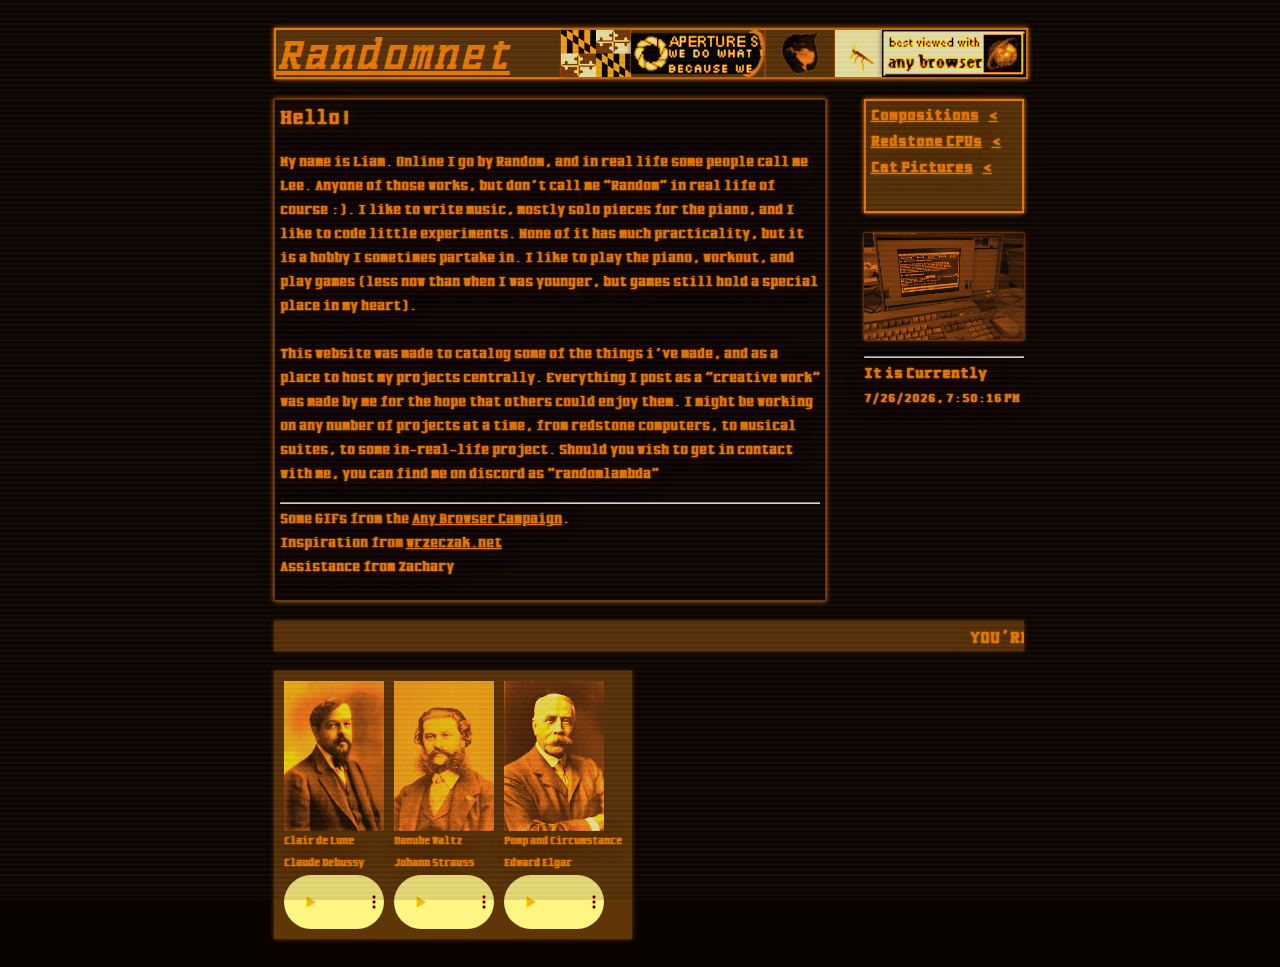
==== index.html @ 91ebd428 "deleted maryland worship box" ====
<!DOCTYPE html>
<html lang="en">
<!-- Bhanschrift Supremacy-->
<head>
    <meta charset="UTF-8">
    <title>Randomnet</title>
    <link rel="stylesheet" href="styles.css">
    <script src="script.js"></script>
</head>
<body onload="updateDateTime()">
    <div class="crt"></div>


    <div class="flexbox">
        <!--Title-->
        <div id="title">
            
            <a href="index.html" id="textglow" onpointerenter="playAudio('sounds/home_sound_effect.mp3', 1)">Randomnet</a>


            <div class="imagebar">
                <img src="images/Flag_of_Maryland.svg.png" height="47px">
                <img src="images/misc-aperture1.png" height="47px">
                <img src="images/maxwell-cat.gif" height="47px">
                <img src="images/cockroach.gif" height="47px">
                <img src="images/abglobe.gif" height="47px">
            </div>
            
        </div>

        <div class="textglow">
        <div class="centerflexbox">

            <div class="centergrouping">
                <h2 class="nomargin">Hello!</h2>
                <p>My name is <b>Liam</b>. Online I go by Random, and in real life some people call me Lee. Anyone of those works, but don't call me "Random" in real life of course :). I like to write music, mostly solo pieces for the piano, and I like to code little experiments. None of it has much practicality, but it is a hobby I sometimes partake in. I like to play the piano, workout, and play games (less now than when I was younger, but games still hold a special place in my heart).<br><br>This website was made to catalog some of the things i've made, and as a place to host my projects centrally. Everything I post as a "creative work" was made by me for the hope that others could enjoy them. I might be working on any number of projects at a time, from redstone computers, to musical suites, to some in-real-life project. Should you wish to get in contact with me, you can find me on discord as <b>"randomlambda"</b><hr>Some GIFs from the <a href="https://www.anybrowser.org/campaign/">Any Browser Campaign</a>.<br>Inspiration from <a href="https://wrzeczak.net/index.html">wrzeczak.net</a><br>Assistance from Zachary</p>
            </div>
            <!-- Navigation Panel -->
            <div id="rightbar">
                <div id="highlightedrightbar">
                    <a href="music.html" class="projectgroup">
                        <span class="links" onpointerenter="playAudio('sounds/home_sound_effect.mp3')">Compositions</span>
                    </a>
                    <br>
                    <a href="redstone_computers.html" class="projectgroup" >
                        <span class="links" onpointerenter="playAudio('sounds/home_sound_effect.mp3')">Redstone CPUs</span>
                    </a>
                    <br>
                    <a href="cats.html" class="projectgroup">
                        <span class="links" onpointerenter="playAudio('sounds/home_sound_effect.mp3')">Cat Pictures</span>
                    </a>
                </div>
                <img src="images/gasplasma.jpg" width="100%" style="max-height: 176px;">

                <hr>

                <h3 class="nomargin">It is Currently</h3>
                <span id="datetime"></span>

            </div>
            <!-- Navigation Panel -->

        </div>

        <div class="splash-text-container">
            <marquee class="splash-text">
                YOU'RE ON "OF-RANDOM.NET" ENJOY YOUR STAY.
            </marquee>
        </div>
        
            <div class="centerflexbox">
                <div class="music_box-container">
                    <div class="music_profile">
                        <div class="music_box">
                            <img src="images/Debussy.jpg">
                        </div>
                        <p>Clair de Lune</p>
                        <p>Claude Debussy</p>
                        <audio controls class="music_box_audio">
                            <source src="music/Clair De Lune - Debussy 8-Bit Classical.mp3" type="audio/mpeg">
                        </audio>

                    </div>

                    <div class="music_profile">
                        <div class="music_box">
                            <img src="images/Strauss.jpg">
                        </div>
                        <p>Danube Waltz</p>
                        <p>Johann Strauss</p>
                        <audio controls class="music_box_audio">
                            <source src="music/The Blue Danube8 Bit CoverStrauss - BiTiDuck.mp3" type="audio/mpeg">
                        </audio>

                    </div>

                    <div class="music_profile">
                        <div class="music_box">
                            <img src="images/Edward_Elgar.webp">
                        </div>
                        <p>Pomp and Circumstance</p>
                        <p>Edward Elgar</p> 
                        <audio controls class="music_box_audio">
                            <source src="music/Raxlen Slice - Pomp and Circumstance (8 Bit Chiptune Graduation).mp3" type="audio/mpeg">
                        </audio>

                    </div>

                </div>

                
            
            </div>

        </div>
    
    </div>

    </body>

</html>
---- styles.css ----
:root {
    --darkest-color: #000000; 
    
    --bg-color: #0a0400; 
    --lightbg-color: #5e3608; 
    --txt-color: #ff8800; 
    --color-shift: -15deg;

    /* --bg-color: #00040a;  */
    /* --lightbg-color: #0c5391;  */
    /* --txt-color: #0088ff;  */
    /* --color-shift: 165deg; */

    /* --color-shift Used to color correct images */
}

@font-face {
    font-family: ELVOLCAN;
    src: url(EL_VOLCAN_black_mecana.ttf);
}

body {
    font-family: ELVOLCAN;
    font-weight: lighter;
    background-color: var(--bg-color);
    color: var(--txt-color);
    height: 100%;
    width: 96%;
    margin: 0, auto;
}

.flexbox {
    display: flex;
    flex-direction: column;
    width: 60%;
    padding: 20px;
    margin-left: 20%;
    
    min-width: 750px;

    transition: 500ms;
}

@media only screen and (max-width:1020px) {
    .flexbox {
        margin-left: 0;
        transition: 500ms;
        width: 96%;
        min-width: 556px;
    }
}

@media only screen and (max-width:800px) {
    .imagebar {
        visibility: hidden
    }
    .centerflexbox {
        width: 100%;
        flex-direction: column;
    }
    .centergrouping {
        width: 100%;
        justify-content: center;
    }
    .maryland_display {
        max-width: 100%;
        margin-left: 10px;
    }
}

@media (any-pointer: coarse) {

}

#title {
    font-size: 2.5em;
    font-weight: bold;
    height: 47px;
    width: 100%;
    background-color: var(--lightbg-color);
    border-style: solid;
    border-width: 2px;
    font-style: italic;

    box-shadow: 0 0 1px var(--txt-color), 0 0 5px var(--txt-color);

}

#title a:hover{
    transition: 150ms;
    transition-timing-function: steps(2);
}

.title a {
    transition: 100ms;
    transition-timing-function: steps(2);
}

.imagebar {
    height: 47px;
    float: right;
    display: flex;
    background-color: var(--lightbg-color);
}

.centerflexbox {
    display: flex;
    width: 100%;
}

.centergrouping {
    margin-top: 20px;
    padding: 5px;
    font-size: 0.8em;
    border-style: solid;
    border-color: var(--lightbg-color);
    background-color: var(--bg-color);
    border-width: 1px;
    width: 75%;

    box-shadow: 0 0 1px var(--txt-color), 0 0 5px var(--txt-color);
}

#rightbar {
    margin-top: 20px;
    font-size: 0.75em;
    margin-left: 5%;
    width: 20%;
    height: fit-content;

    min-width: 160px;
}

#highlightedrightbar {
    background-color: var(--lightbg-color);
    border-width: 2px;
    border-style: solid;
    border-color: var(--txt-color);
    box-shadow: 0 0 1px var(--txt-color), 0 0 5px var(--txt-color);
    padding: 5px;

    min-height: 100px;
    margin-bottom: 20px;
}

.links::after {
    content: "<";
    padding-left: 10px;
    transition: 100ms;
    transition-timing-function: steps(2);
}

.links:hover::after {
    content: "<";
    padding-left: 0px;
    transition: 100ms;
    transition-timing-function: steps(2);
}

.projectgroup {
    font-size: 1.2em;
    font-weight: bold;
}

.nomargin {
    margin: 0px;
}

a {
    color: var(--txt-color);
}

a:hover {
    color: white;
    text-shadow: 0 0 1px white, 0 0 2px white, 0 0 20px white;
}

hr {
    color: var(--lightbg-color);
}

.textglow {
    text-shadow: 0 0 1px var(--txt-color), 0 0 2px var(--txt-color), 0 0 20px var(--lightbg-color);
}

.musicflexbox {
    width: 99%;
    font-size: 0.8em;
    padding:5px;
    display: flex;
    flex-direction: row;

}

.infotags {
    padding: 0;
    margin: 0;
    width: 30%;
    max-width: 250px;
}

.infotags i:hover {
    color: white;
    text-shadow: 0 0 1px white, 0 0 2px white, 0 0 20px white;
}

.infotags audio {
    max-width: 200px;
    color: var(--txt-color);
    filter: grayscale(100%) sepia(1) saturate(5) hue-rotate(var(--color-shift));
}

div.imagescroll {
    background-color: var(--lightbg-color);
    overflow: auto;
    white-space: nowrap;
    padding: 0px;
    margin-right: 2px;
    margin-left: 5px;
}

div.imagescroll img {
    filter: unset;
    image-rendering: auto;
    padding: 0px;
}

.catpictures {
    background-color: var(--lightbg-color);
    height: 100%;
    width: 100%;

    display: flex;
    justify-content: center;
    align-items: center;

}


.catpictures img {
    max-height: 170px;
    margin: 2px;
    padding: 0;
    box-shadow: none;
    z-index: 0;
    overflow: auto;

}

.catpictures img:hover {
    position: relative;
    transition: 300ms;
    transform: scale(2);
    transition-timing-function: steps(3);
    z-index: 1;
    box-shadow: 0 0 1px var(--txt-color), 0 0 2px var(--txt-color), 0 0 20px var(--lightbg-color);
    filter: unset;
}

.compositionborder {
    margin-top: 20px;
    background-color: var(--bg-color);
    border-width: 1px;
    border-color: var(--lightbg-color);
    border-style: solid;

    box-shadow: 0 0 1px var(--txt-color), 0 0 5px var(--txt-color);
}

img {
    image-rendering: pixelated, optimizeSpeed;
    filter: grayscale(100%) sepia(1) saturate(5) hue-rotate(var(--color-shift));
    box-shadow: 0 0 1px var(--txt-color), 0 0 5px var(--lightbg-color);
}

.music_box-container {
    margin-top: 20px;
    margin-left: 0;

    display: flex;
    flex-direction: row;
    justify-content: center;

    width: fit-content;
    height: 250;
    /* max-width: 340px; */

    box-shadow: 0 0 1px var(--lightbg-color), 0 0 5px var(--lightbg-color);
    background-color: var(--lightbg-color);
    padding: 5px;
}

.music_profile {
    display: flex;
    flex-direction: column;
    margin: 5px;
    width: fit-content;
}

.music_profile p {
    padding: 0;
    margin: 0;
    margin-top: 3px;
    width: fit-content;
    
    font-size: 0.6em;
    word-break: break-all;
    /* white-space: normal; */
}

.music_box {
    height: 150px;
    width: 100px;
    margin: 0px;
    background-color: var(--bg-color);
    color: var(--bg-color);
}

.music_box img {
    width: 100%;
    height: 100%;
    margin: 0;
    padding: 0;

    box-shadow: none;
}

.music_box_audio {
    max-width: 100px;
    margin: 0;
    padding: 0;
    size: 50%;

    filter: grayscale(100%) sepia(1) saturate(5) hue-rotate(var(--color-shift));
    float:bottom;
}

.splash-text-container {
    background-color: var(--lightbg-color);
    margin-top: 20px;
    width: 100%;
    height: fit-content;
    max-height: 30px;
    box-shadow: 0 0 1px var(--lightbg-color), 0 0 5px var(--lightbg-color);
}

.splash-text {
    width: 100%;
    margin-top:6px;
    padding:0;
}

.crt {
    position: fixed;
    top:0;
    left: 0;

    background-image: url(images/scanline.png);

    z-index: 100;
    width: 100%;
    height: 100%;
    background-size: 0.3vw, 0.1vh;


    opacity: 0.15;

    pointer-events: none;
    
}
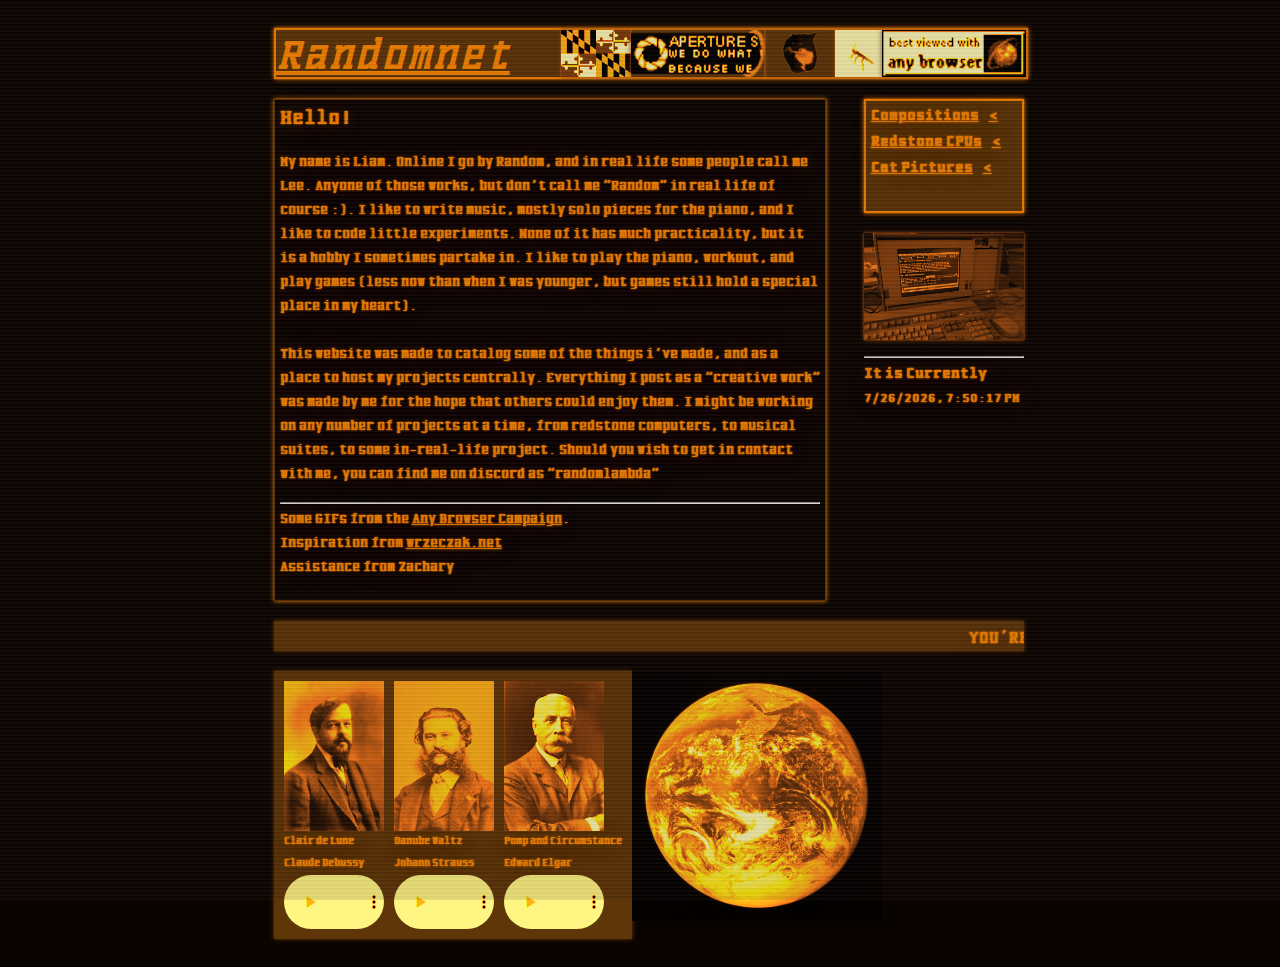
==== commit 1a432073: "Added Earth, Fixed Scanline Issue, Improved Mobile View" ====
--- a/index.html
+++ b/index.html
@@ -108,7 +108,7 @@
 
                 </div>
 
-                
+                <img src="images/earth.jpg" class="earth_image">
             
             </div>
 
--- a/styles.css
+++ b/styles.css
@@ -41,32 +41,14 @@
     transition: 500ms;
 }
 
-@media only screen and (max-width:1020px) {
+/* @media only screen and (max-width:1020px) {
     .flexbox {
         margin-left: 0;
         transition: 500ms;
         width: 96%;
-        min-width: 556px;
-    }
-}
-
-@media only screen and (max-width:800px) {
-    .imagebar {
-        visibility: hidden
-    }
-    .centerflexbox {
-        width: 100%;
-        flex-direction: column;
-    }
-    .centergrouping {
-        width: 100%;
-        justify-content: center;
-    }
-    .maryland_display {
-        max-width: 100%;
-        margin-left: 10px;
-    }
-}
+        min-width: 500px;
+    }
+} */
 
 @media (any-pointer: coarse) {
 
@@ -360,7 +342,7 @@
     z-index: 100;
     width: 100%;
     height: 100%;
-    background-size: 0.3vw, 0.1vh;
+    /* background-size: 0.3vw, 0.1vh; */
 
 
     opacity: 0.15;
@@ -368,3 +350,46 @@
     pointer-events: none;
     
 }
+
+.earth_image {
+    width: 250px; 
+    height: 250px; 
+    margin-top: 20px;
+    box-shadow: unset;
+}
+
+@media only screen and (max-width:1005px) {
+    .flexbox {
+        margin-left: 0;
+        min-width: unset;
+        width: 96%;
+    }
+    .imagebar {
+        visibility: hidden
+    }
+    .centerflexbox {
+        width: 100%;
+        flex-direction: column;
+    }
+    .centergrouping {
+        width: 100%;
+        justify-content: center;
+    }
+    #rightbar {
+        margin-top: 20px;
+        font-size: 0.75em;
+        margin-left: unset;
+        width: 100%;
+        height: fit-content;
+    
+        min-width: 160px;
+    }
+    .music_box-container {
+        width: 100%;
+    }
+    .earth_image {
+        align-self: center;
+        width: 70%;
+        height: auto;
+    }
+}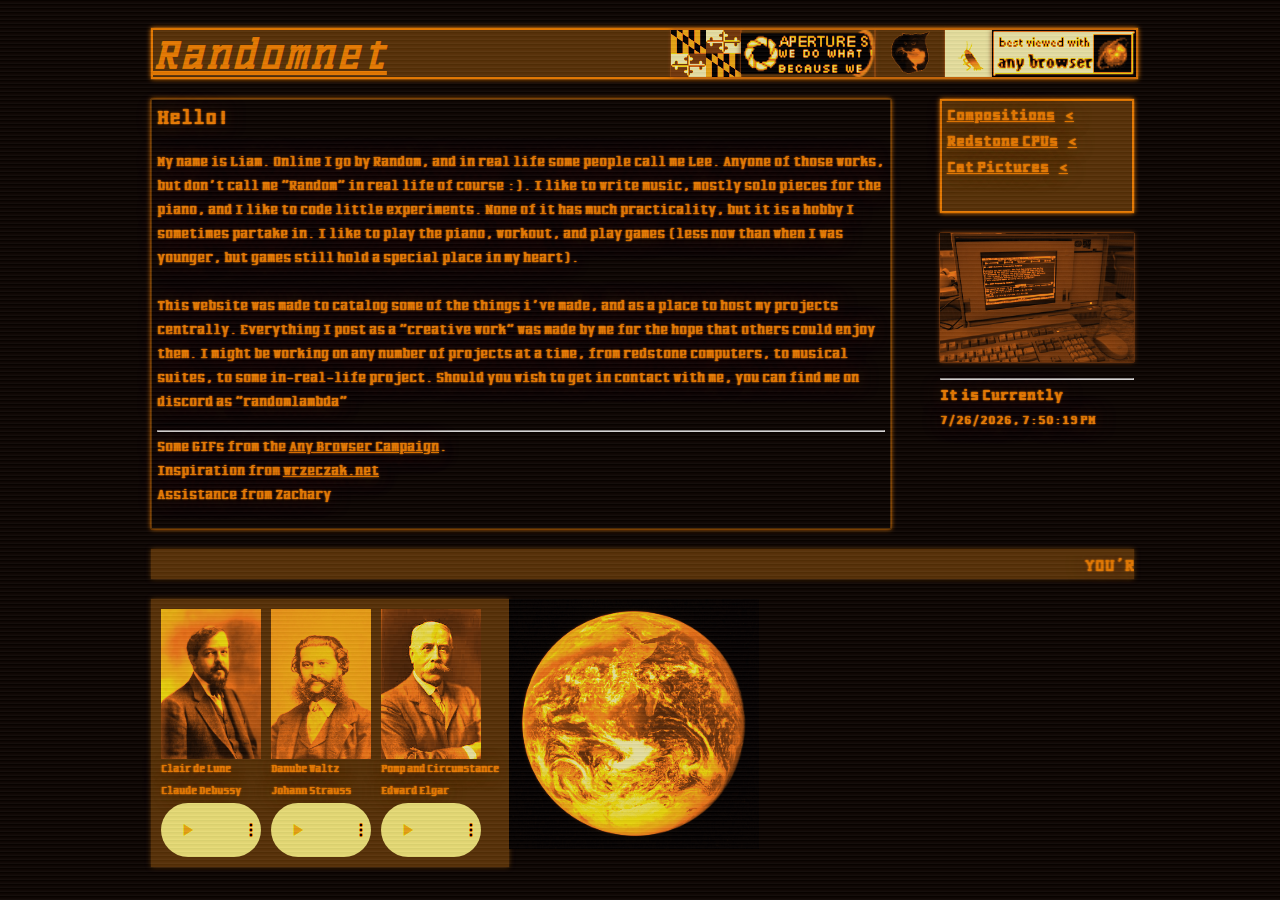
==== commit 0944738c: "Improved mobile view and increased general width of content" ====
--- a/index.html
+++ b/index.html
@@ -19,11 +19,11 @@
 
 
             <div class="imagebar">
-                <img src="images/Flag_of_Maryland.svg.png" height="47px">
-                <img src="images/misc-aperture1.png" height="47px">
-                <img src="images/maxwell-cat.gif" height="47px">
-                <img src="images/cockroach.gif" height="47px">
-                <img src="images/abglobe.gif" height="47px">
+                <img src="images/Flag_of_Maryland.svg.png" height="47px" alt="MD flag">
+                <img src="images/misc-aperture1.png" height="47px" alt="We do what we must">
+                <img src="images/maxwell-cat.gif" height="47px" alt="spinning cat">
+                <img src="images/cockroach.gif" height="47px" alt="La Cucaracha!">
+                <img src="images/abglobe.gif" height="47px" alt="Best viewed with any browser">
             </div>
             
         </div>
@@ -50,7 +50,7 @@
                         <span class="links" onpointerenter="playAudio('sounds/home_sound_effect.mp3')">Cat Pictures</span>
                     </a>
                 </div>
-                <img src="images/gasplasma.jpg" width="100%" style="max-height: 176px;">
+                <img src="images/gasplasma.jpg" width="100%" style="max-height: 176px;" alt="Gas plasma screen">
 
                 <hr>
 
@@ -72,7 +72,7 @@
                 <div class="music_box-container">
                     <div class="music_profile">
                         <div class="music_box">
-                            <img src="images/Debussy.jpg">
+                            <img src="images/Debussy.jpg" alt="Debussy">
                         </div>
                         <p>Clair de Lune</p>
                         <p>Claude Debussy</p>
@@ -84,7 +84,7 @@
 
                     <div class="music_profile">
                         <div class="music_box">
-                            <img src="images/Strauss.jpg">
+                            <img src="images/Strauss.jpg" alt="Strauss">
                         </div>
                         <p>Danube Waltz</p>
                         <p>Johann Strauss</p>
@@ -96,7 +96,7 @@
 
                     <div class="music_profile">
                         <div class="music_box">
-                            <img src="images/Edward_Elgar.webp">
+                            <img src="images/Edward_Elgar.webp" alt="Edward Elgar">
                         </div>
                         <p>Pomp and Circumstance</p>
                         <p>Edward Elgar</p> 
@@ -108,7 +108,7 @@
 
                 </div>
 
-                <img src="images/earth.jpg" class="earth_image">
+                <img src="images/earth.jpg" class="earth_image" alt="We only have one.">
             
             </div>
 
--- a/styles.css
+++ b/styles.css
@@ -32,11 +32,11 @@
 .flexbox {
     display: flex;
     flex-direction: column;
-    width: 60%;
+    width: 80%;
     padding: 20px;
-    margin-left: 20%;
-    
-    min-width: 750px;
+    margin-left: 10%;
+    
+    /* min-width: 750px; */
 
     transition: 500ms;
 }
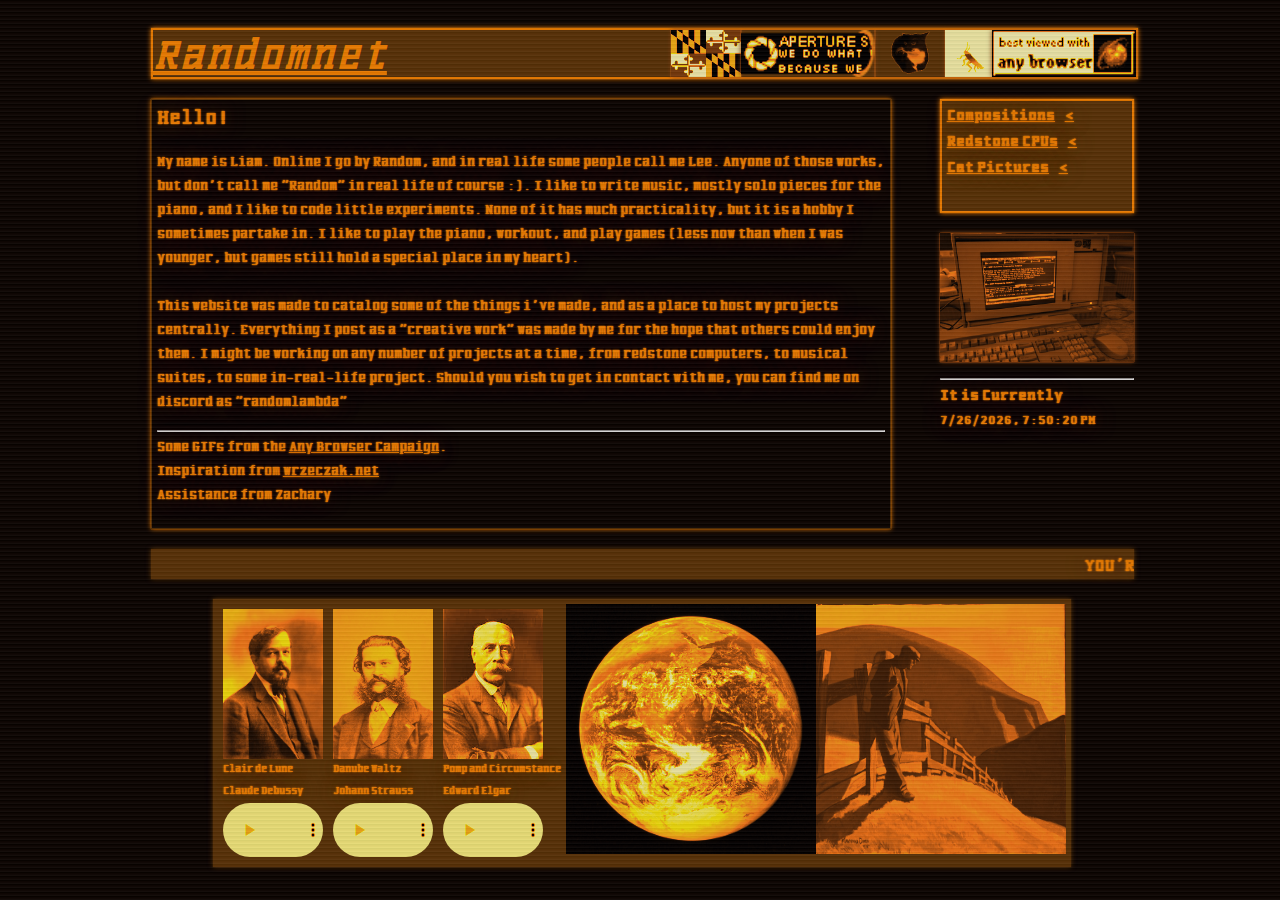
==== commit 5c813fbd: "Added "No place to go", changed music box centering, improved HTML structure" ====
--- a/index.html
+++ b/index.html
@@ -68,52 +68,54 @@
             </marquee>
         </div>
         
-            <div class="centerflexbox">
+        <div class="centerflexbox">
+            <div class="center">
                 <div class="music_box-container">
                     <div class="music_profile">
                         <div class="music_box">
                             <img src="images/Debussy.jpg" alt="Debussy">
                         </div>
+
                         <p>Clair de Lune</p>
                         <p>Claude Debussy</p>
+
                         <audio controls class="music_box_audio">
                             <source src="music/Clair De Lune - Debussy 8-Bit Classical.mp3" type="audio/mpeg">
                         </audio>
-
                     </div>
 
                     <div class="music_profile">
                         <div class="music_box">
                             <img src="images/Strauss.jpg" alt="Strauss">
                         </div>
+
                         <p>Danube Waltz</p>
                         <p>Johann Strauss</p>
+
                         <audio controls class="music_box_audio">
                             <source src="music/The Blue Danube8 Bit CoverStrauss - BiTiDuck.mp3" type="audio/mpeg">
                         </audio>
-
                     </div>
 
                     <div class="music_profile">
                         <div class="music_box">
                             <img src="images/Edward_Elgar.webp" alt="Edward Elgar">
                         </div>
+
                         <p>Pomp and Circumstance</p>
                         <p>Edward Elgar</p> 
+
                         <audio controls class="music_box_audio">
                             <source src="music/Raxlen Slice - Pomp and Circumstance (8 Bit Chiptune Graduation).mp3" type="audio/mpeg">
                         </audio>
-
                     </div>
 
+                    <img src="images/earth.jpg" class="earth_image" alt="We only have one.">
+                    <img src="images/No place to Go.jpg" class="earth_image">
+                    </div>
                 </div>
-
-                <img src="images/earth.jpg" class="earth_image" alt="We only have one.">
-            
             </div>
-
         </div>
-    
     </div>
 
     </body>
--- a/styles.css
+++ b/styles.css
@@ -264,6 +264,7 @@
     justify-content: center;
 
     width: fit-content;
+    max-width: 100%;
     height: 250;
     /* max-width: 340px; */
 
@@ -354,8 +355,16 @@
 .earth_image {
     width: 250px; 
     height: 250px; 
-    margin-top: 20px;
     box-shadow: unset;
+
+    overflow: scroll;
+}
+
+.center {
+    width: 100%;
+    display: flex;
+    justify-content: center;
+    align-items: center;
 }
 
 @media only screen and (max-width:1005px) {
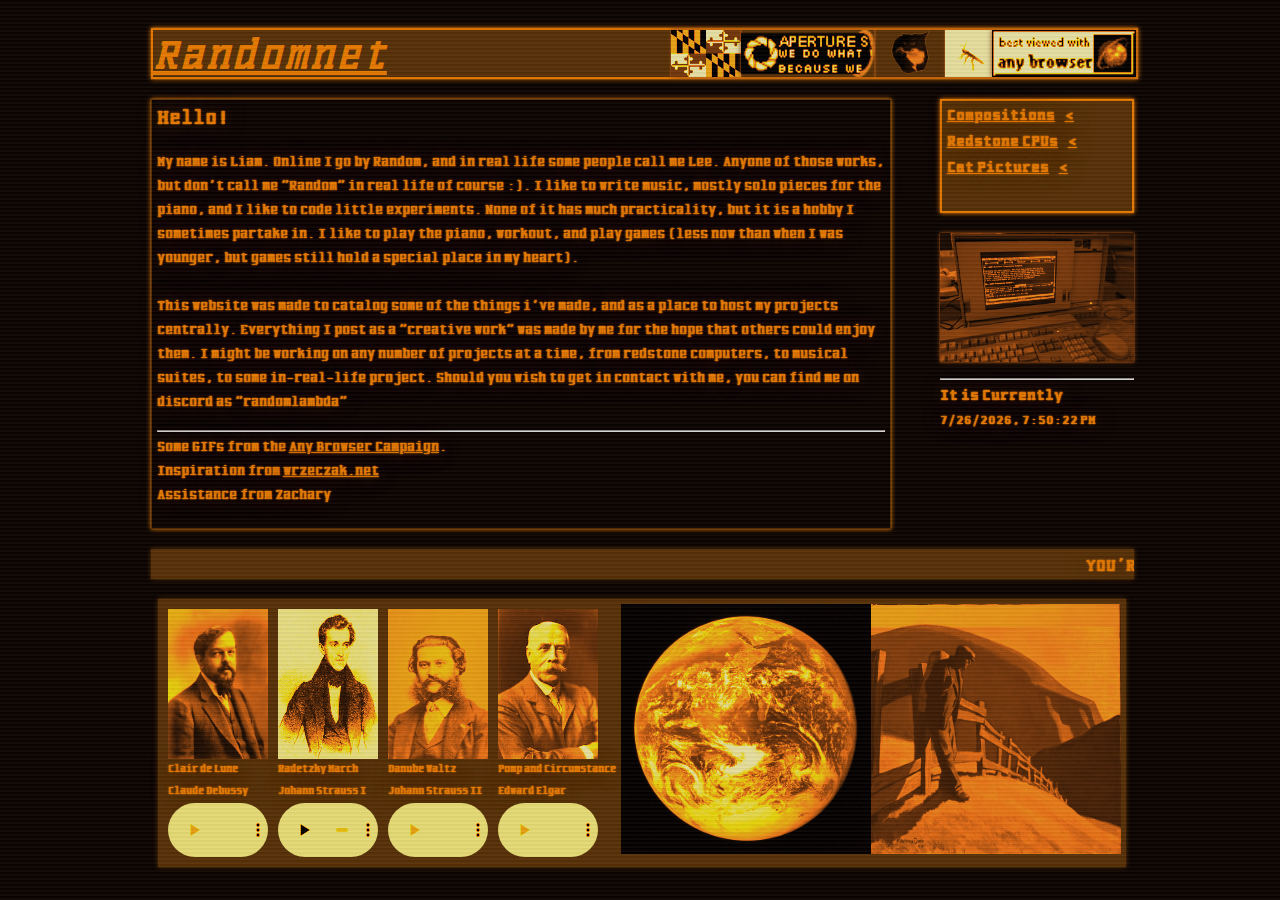
==== commit 58100b51: "Added Radetzky March" ====
--- a/index.html
+++ b/index.html
@@ -86,11 +86,24 @@
 
                     <div class="music_profile">
                         <div class="music_box">
-                            <img src="images/Strauss.jpg" alt="Strauss">
+                            <img src="images/Strauss I.jpg" alt="Strauss I">
+                        </div>
+
+                        <p>Radetzky March</p>
+                        <p>Johann Strauss I</p>
+
+                        <audio controls class="music_box_audio">
+                            <source src="music/Radetzky March8 Bit CoverStrauss - BiTiDuck.mp3" type="audio/mpeg">
+                        </audio>
+                    </div>
+
+                    <div class="music_profile">
+                        <div class="music_box">
+                            <img src="images/Strauss.jpg" alt="Strauss II">
                         </div>
 
                         <p>Danube Waltz</p>
-                        <p>Johann Strauss</p>
+                        <p>Johann Strauss II</p>
 
                         <audio controls class="music_box_audio">
                             <source src="music/The Blue Danube8 Bit CoverStrauss - BiTiDuck.mp3" type="audio/mpeg">
--- a/styles.css
+++ b/styles.css
@@ -41,19 +41,6 @@
     transition: 500ms;
 }
 
-/* @media only screen and (max-width:1020px) {
-    .flexbox {
-        margin-left: 0;
-        transition: 500ms;
-        width: 96%;
-        min-width: 500px;
-    }
-} */
-
-@media (any-pointer: coarse) {
-
-}
-
 #title {
     font-size: 2.5em;
     font-weight: bold;
@@ -65,7 +52,6 @@
     font-style: italic;
 
     box-shadow: 0 0 1px var(--txt-color), 0 0 5px var(--txt-color);
-
 }
 
 #title a:hover{
@@ -171,7 +157,6 @@
     padding:5px;
     display: flex;
     flex-direction: row;
-
 }
 
 .infotags {
@@ -215,9 +200,7 @@
     display: flex;
     justify-content: center;
     align-items: center;
-
-}
-
+}
 
 .catpictures img {
     max-height: 170px;
@@ -343,13 +326,9 @@
     z-index: 100;
     width: 100%;
     height: 100%;
-    /* background-size: 0.3vw, 0.1vh; */
-
-
     opacity: 0.15;
 
     pointer-events: none;
-    
 }
 
 .earth_image {
@@ -366,6 +345,10 @@
     justify-content: center;
     align-items: center;
 }
+
+
+
+
 
 @media only screen and (max-width:1005px) {
     .flexbox {
@@ -374,23 +357,23 @@
         width: 96%;
     }
     .imagebar {
-        visibility: hidden
+        visibility: hidden;
     }
     .centerflexbox {
         width: 100%;
         flex-direction: column;
     }
     .centergrouping {
-        width: 100%;
+        width: 99%;
         justify-content: center;
     }
     #rightbar {
         margin-top: 20px;
-        font-size: 0.75em;
+        font-size: 0.8em;
         margin-left: unset;
+
         width: 100%;
         height: fit-content;
-    
         min-width: 160px;
     }
     .music_box-container {
@@ -401,4 +384,4 @@
         width: 70%;
         height: auto;
     }
-}+}
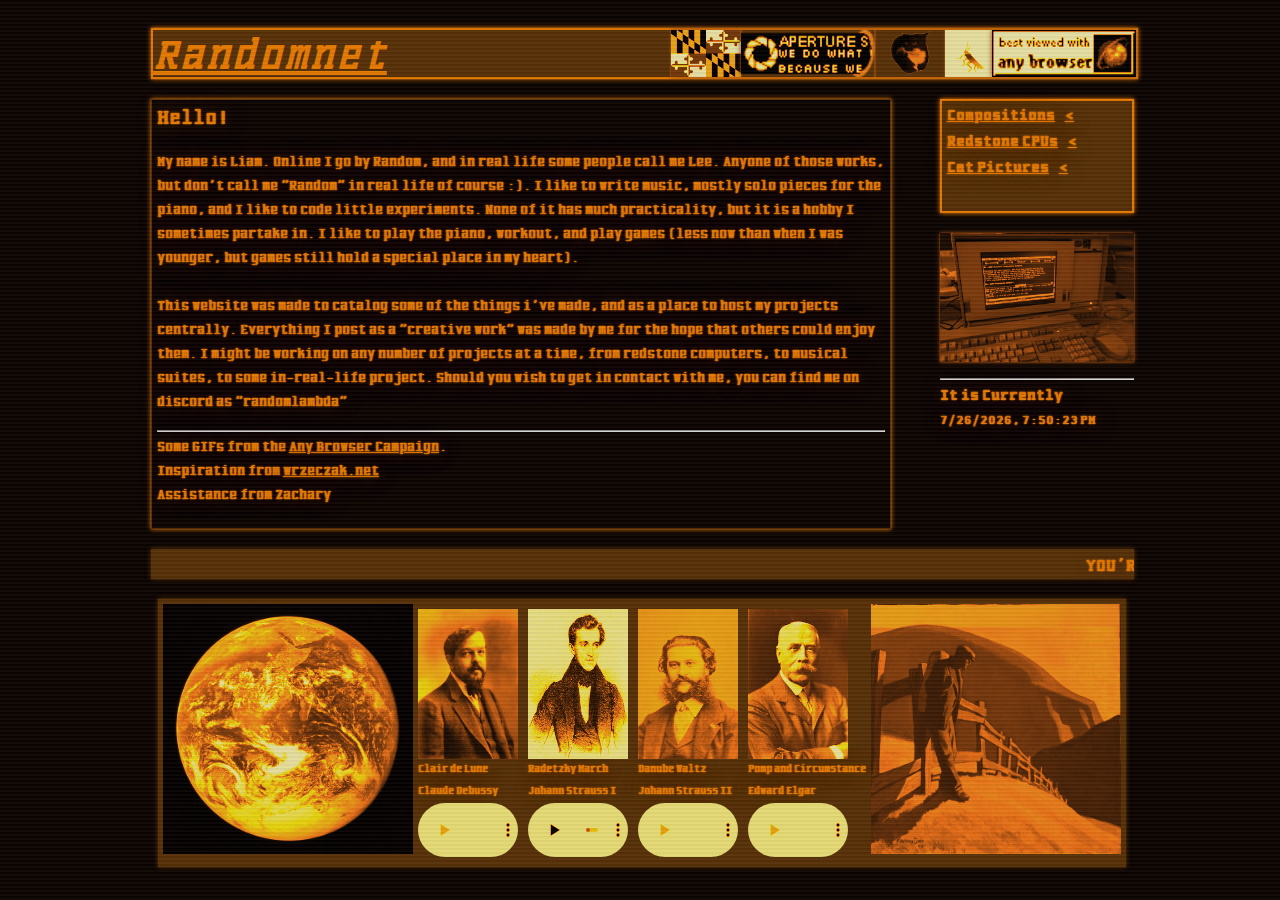
==== commit 2e8e07bc: "moved earth image to left, removed height restriction on "gasplasma"" ====
--- a/index.html
+++ b/index.html
@@ -50,7 +50,7 @@
                         <span class="links" onpointerenter="playAudio('sounds/home_sound_effect.mp3')">Cat Pictures</span>
                     </a>
                 </div>
-                <img src="images/gasplasma.jpg" width="100%" style="max-height: 176px;" alt="Gas plasma screen">
+                <img src="images/gasplasma.jpg" width="100%" alt="Gas plasma screen">
 
                 <hr>
 
@@ -71,6 +71,9 @@
         <div class="centerflexbox">
             <div class="center">
                 <div class="music_box-container">
+
+                    <img src="images/earth.jpg" class="earth_image" alt="We only have one.">
+
                     <div class="music_profile">
                         <div class="music_box">
                             <img src="images/Debussy.jpg" alt="Debussy">
@@ -123,8 +126,8 @@
                         </audio>
                     </div>
 
-                    <img src="images/earth.jpg" class="earth_image" alt="We only have one.">
                     <img src="images/No place to Go.jpg" class="earth_image">
+
                     </div>
                 </div>
             </div>
--- a/styles.css
+++ b/styles.css
@@ -7,7 +7,7 @@
     --color-shift: -15deg;
 
     /* --bg-color: #00040a;  */
-    /* --lightbg-color: #0c5391;  */
+    /* --lightbg-color: #08365e;  */
     /* --txt-color: #0088ff;  */
     /* --color-shift: 165deg; */
 
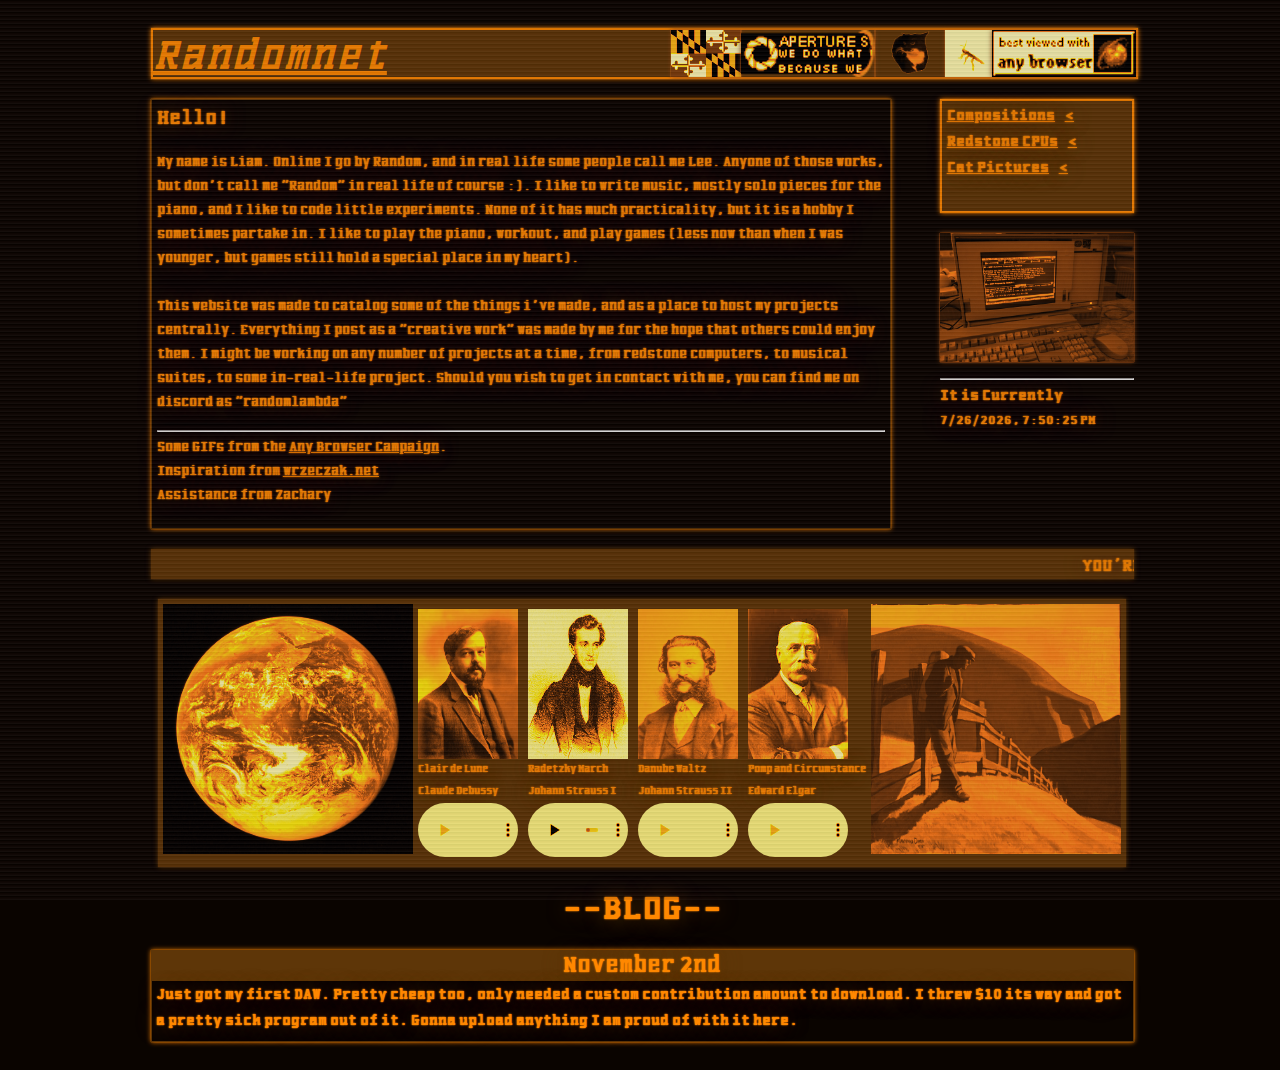
==== commit 36d8d408: "added blog section" ====
--- a/index.html
+++ b/index.html
@@ -132,6 +132,19 @@
                 </div>
             </div>
         </div>
+
+        <div class="textglow">
+
+            <h1 style="text-align: center; height: 40px;">--BLOG--</h1>
+
+            <div class="blog">
+                <div class="blog_title_date">
+                    <h2>November 2nd</h2>
+                </div>
+                <p>Just got my first DAW. Pretty cheap too, only needed a custom contribution amount to download. I threw $10 its way and got a pretty sick program out of it. Gonna upload anything I am proud of with it here.</p>
+            </div>
+        </div>
+
     </div>
 
     </body>
--- a/styles.css
+++ b/styles.css
@@ -74,10 +74,11 @@
 .centerflexbox {
     display: flex;
     width: 100%;
+
+    margin-top: 20px;
 }
 
 .centergrouping {
-    margin-top: 20px;
     padding: 5px;
     font-size: 0.8em;
     border-style: solid;
@@ -90,7 +91,6 @@
 }
 
 #rightbar {
-    margin-top: 20px;
     font-size: 0.75em;
     margin-left: 5%;
     width: 20%;
@@ -109,6 +109,10 @@
 
     min-height: 100px;
     margin-bottom: 20px;
+}
+
+.links {
+    font-weight: 100;
 }
 
 .links::after {
@@ -239,7 +243,6 @@
 }
 
 .music_box-container {
-    margin-top: 20px;
     margin-left: 0;
 
     display: flex;
@@ -341,13 +344,39 @@
 
 .center {
     width: 100%;
+
     display: flex;
     justify-content: center;
     align-items: center;
 }
 
-
-
+.blog {
+    padding: 0px;
+    font-size: 0.9em;
+    border-style: solid;
+    border-color: var(--lightbg-color);
+    background-color: var(--bg-color);
+    border-width: 1px;
+    box-shadow: 0 0 1px var(--txt-color), 0 0 5px var(--txt-color);
+}
+
+.blog_title_date {
+    background-color: var(--lightbg-color);
+    width: 100%;
+    margin: 0;
+}
+
+.blog_title_date h2 {
+    padding: 0;
+    margin: 0;
+    height: 30px;
+    text-align: center;
+}
+
+.blog p {
+    padding: 3px;
+    margin: 1px;
+}
 
 
 @media only screen and (max-width:1005px) {
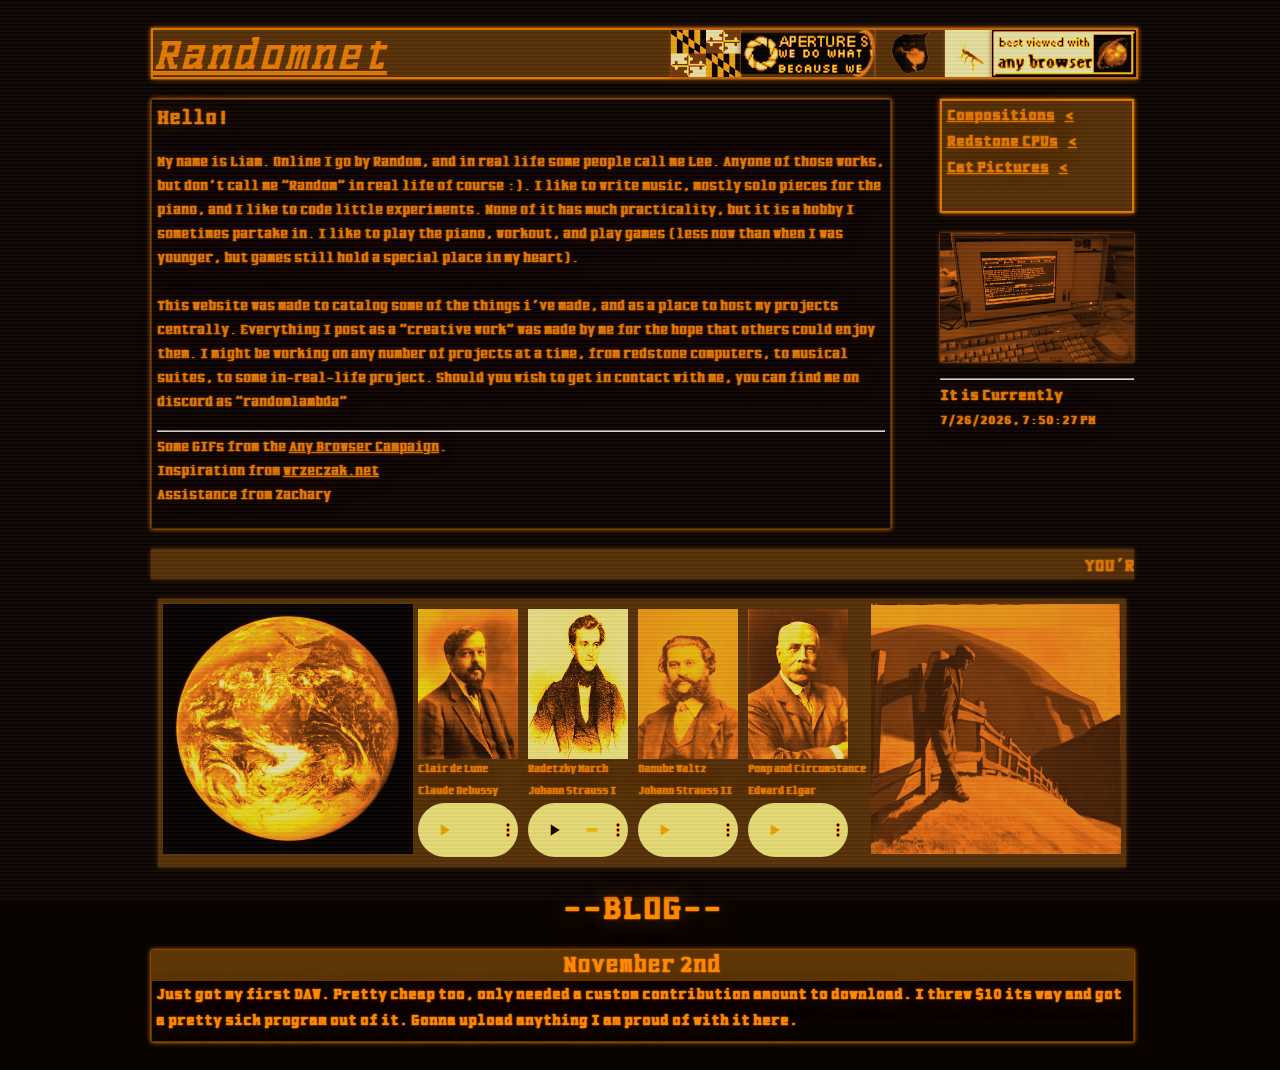
==== commit 0857aac3: "Rearranged image folder, added favicon" ====
--- a/index.html
+++ b/index.html
@@ -6,6 +6,7 @@
     <title>Randomnet</title>
     <link rel="stylesheet" href="styles.css">
     <script src="script.js"></script>
+    <link rel="icon" type="image/x-icon" href="images/favicon.png">
 </head>
 <body onload="updateDateTime()">
     <div class="crt"></div>
@@ -20,10 +21,10 @@
 
             <div class="imagebar">
                 <img src="images/Flag_of_Maryland.svg.png" height="47px" alt="MD flag">
-                <img src="images/misc-aperture1.png" height="47px" alt="We do what we must">
+                <img src="images/stickers/misc-aperture1.png" height="47px" alt="We do what we must">
                 <img src="images/maxwell-cat.gif" height="47px" alt="spinning cat">
                 <img src="images/cockroach.gif" height="47px" alt="La Cucaracha!">
-                <img src="images/abglobe.gif" height="47px" alt="Best viewed with any browser">
+                <img src="images/stickers/abglobe.gif" height="47px" alt="Best viewed with any browser">
             </div>
             
         </div>
@@ -76,7 +77,7 @@
 
                     <div class="music_profile">
                         <div class="music_box">
-                            <img src="images/Debussy.jpg" alt="Debussy">
+                            <img src="images/composers/Debussy.jpg" alt="Debussy">
                         </div>
 
                         <p>Clair de Lune</p>
@@ -89,7 +90,7 @@
 
                     <div class="music_profile">
                         <div class="music_box">
-                            <img src="images/Strauss I.jpg" alt="Strauss I">
+                            <img src="images/composers/Strauss I.jpg" alt="Strauss I">
                         </div>
 
                         <p>Radetzky March</p>
@@ -102,7 +103,7 @@
 
                     <div class="music_profile">
                         <div class="music_box">
-                            <img src="images/Strauss.jpg" alt="Strauss II">
+                            <img src="images/composers/Strauss.jpg" alt="Strauss II">
                         </div>
 
                         <p>Danube Waltz</p>
@@ -115,7 +116,7 @@
 
                     <div class="music_profile">
                         <div class="music_box">
-                            <img src="images/Edward_Elgar.webp" alt="Edward Elgar">
+                            <img src="images/composers/Edward_Elgar.webp" alt="Edward Elgar">
                         </div>
 
                         <p>Pomp and Circumstance</p>
--- a/styles.css
+++ b/styles.css
@@ -379,6 +379,15 @@
 }
 
 
+
+
+
+
+
+
+
+
+
 @media only screen and (max-width:1005px) {
     .flexbox {
         margin-left: 0;
